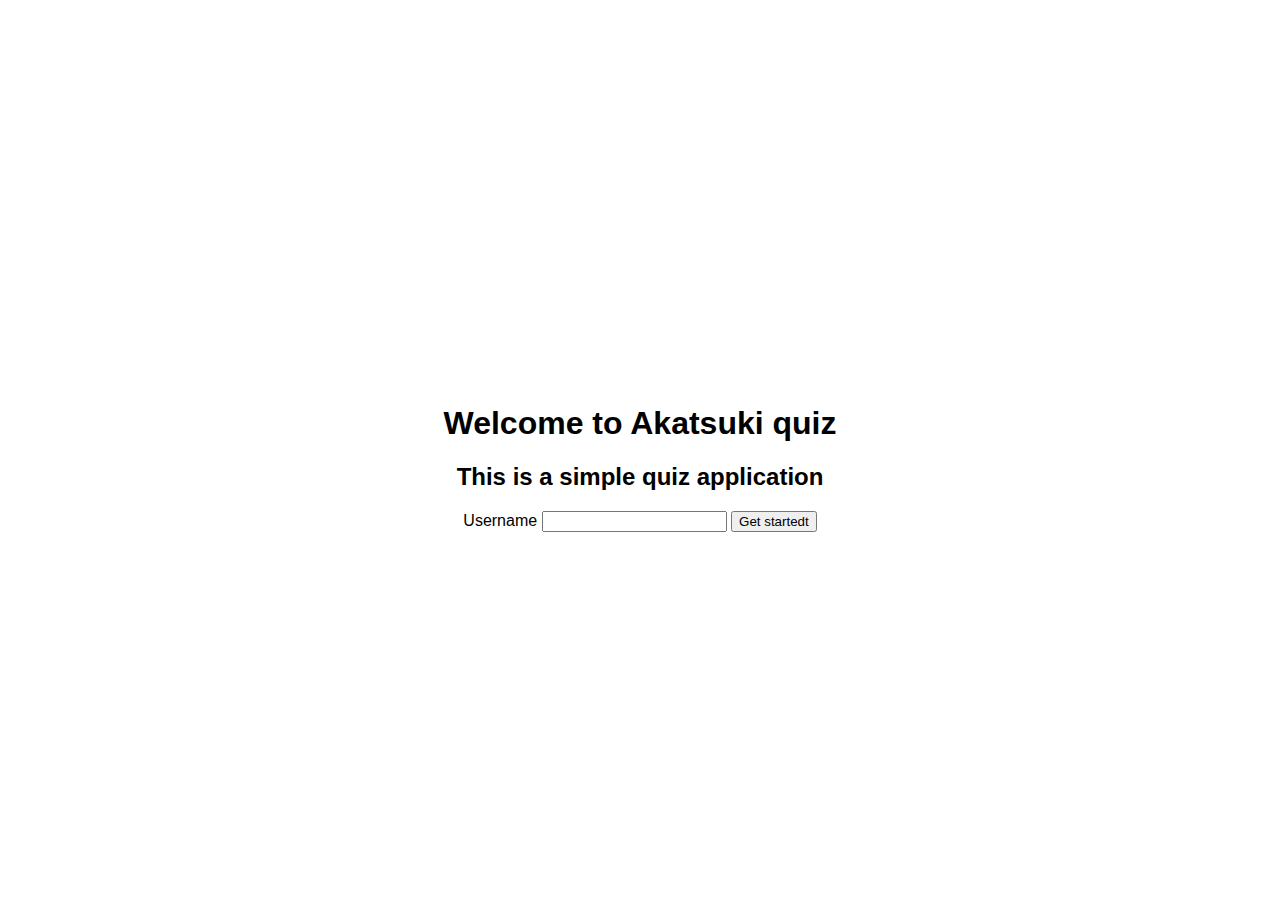
==== landing.html @ e305b4b1 "added the landing page" ====
<!DOCTYPE html>
<html lang="en">
<head>
    <meta charset="UTF-8">
    <meta name="viewport" content="width=device-width, initial-scale=1.0">
    <title>landing</title>
        <link rel="stylesheet" href="css/style.css">
</head>
<body>
    <div class="main-landing" id="main-landing">
        <div class="details">
            
            <div class="title">
                <h1>Welcome to <span class="text-primary">Akatsuki quiz</span></h1>
                <h2>This is a simple quiz application</h2>
            </div>
            <div class="details-container">
              <label">Username</label>
              <input type="text" name="username" id="username">
              
              <button type="submit" id="submit">Get startedt</button>
            </div>

        
        </div>
    </div>
    
</body>
</html>
---- css/style.css ----
/* (A) WRAPPER */
#quizWrap {
    max-width: 600px;
    margin: 0 auto;
    /* RECOMMENDED FIXED HEIGHT IF YOU HAVE CONTENT BELOW THE QUIZ */
    /* SO THAT PAGE LAYOUT DOES NOT "JUMP" */
    /* height: 250px; */
  }
  
  /* (B) QUESTION */
  #quizQn {
    padding: 20px;
    background: #4c93ba;
    color: #fff;
    font-size: 24px;
    border-radius: 10px;
  }
  
  /* (C) ANSWERS */
  #quizAns {
    margin: 10px 0;
    display: grid;
    grid-template-columns: auto auto;
    grid-gap: 10px;
  }
  #quizAns input[type=radio] { display: none; }
  #quizAns label {
    background: #fafafa;
    border: 1px solid #eee;
    border-radius: 10px;
    padding: 10px;
    font-size: 20px;
    cursor: pointer;
    text-align: center;
  }
  #quizAns label.correct {
    background: #d8ffc4;
    border: 1px solid #60a03f;
  }
  #quizAns label.wrong {
    background: #ffe8e8;
    border: 1px solid #c78181;
  }
  
  /* (X) DOES NOT MATTER - COSMETICS */
  /* PAGE & BODY */
  * {
    font-family: arial, sans-serif;
    box-sizing: border-box;
  }
  
  body {
    display: flex;
    align-items: center; justify-content: center;
    min-height: 100vh;
    background-image: url(https://images.unsplash.com/photo-1554034483-04fda0d3507b?crop=entropy&cs=srgb&fm=jpg&ixid=MnwxNDU4OXwwfDF8cmFuZG9tfHx8fHx8fHx8MTY0ODAwMTA1MQ&ixlib=rb-1.2.1&q=85);
    background-repeat: no-repeat;
    background-position: center;
    background-size: cover;
    text-align: center;
  }
  
  /* WIDGET */
  .widget-wrap {
    width: 600px;
    padding: 30px;
    border-radius: 20px;
    background: rgba(255, 255, 255, 0.4);
  }
  
  /* FOOTER */
  #code-boxx {
    font-weight: 600;
    margin-top: 30px;
  }
  #code-boxx a {
    display: inline-block;
    border: 0;
    padding: 5px;
    text-decoration: none;
    background: #b90a0a;
    color: #fff;
  }
  /* PAGE & BODY */
* {
    font-family: arial, sans-serif;
    box-sizing: border-box;
  }
  
  body {
    display: flex;
    align-items: center; justify-content: center;
    min-height: 100vh;
    background-image: url(https://images.unsplash.com/photo-1554034483-04fda0d3507b?crop=entropy&cs=srgb&fm=jpg&ixid=MnwxNDU4OXwwfDF8cmFuZG9tfHx8fHx8fHx8MTY0ODAwMTA1MQ&ixlib=rb-1.2.1&q=85);
    background-repeat: no-repeat;
    background-position: center;
    background-size: cover;
    text-align: center;
  } 
  /* WIDGET */
.widget-wrap {
    width: 600px;
    padding: 30px; 
    border-radius: 20px;
    background: rgba(255, 255, 255, 0.4);
  }
  
  /* FOOTER */
  #code-boxx {
    font-weight: 600;
    margin-top: 30px;
  }
  #code-boxx a {
    display: inline-block;
    border: 0;
    padding: 5px;
    text-decoration: none;
    background: #b90a0a;
    color: #fff;
  }

  /* (B) QUESTION */
#quizQn {
    padding: 20px;
    background: #4c93ba;
    color: #fff;
    font-size: 24px;
    border-radius: 10px;
  }
  
  /* (C) ANSWERS */
  #quizAns {
    margin: 10px 0;
    display: grid;
    grid-template-columns: auto auto;
    grid-gap: 10px;
  }
  #quizAns input[type=radio] { display: none; }
  #quizAns label {
    background: #fafafa;
    border: 1px solid #eee;
    border-radius: 10px;
    padding: 10px;
    font-size: 20px;
    cursor: pointer;
    text-align: center;
  }
  #quizAns label.correct {
    background: #d8ffc4;
    border: 1px solid #60a03f;
  }
  #quizAns label.wrong {
    background: #ffe8e8;
    border: 1px solid #c78181;
  }
#details{
    display:flex;
    flex: row;
    justify-content:center
  }
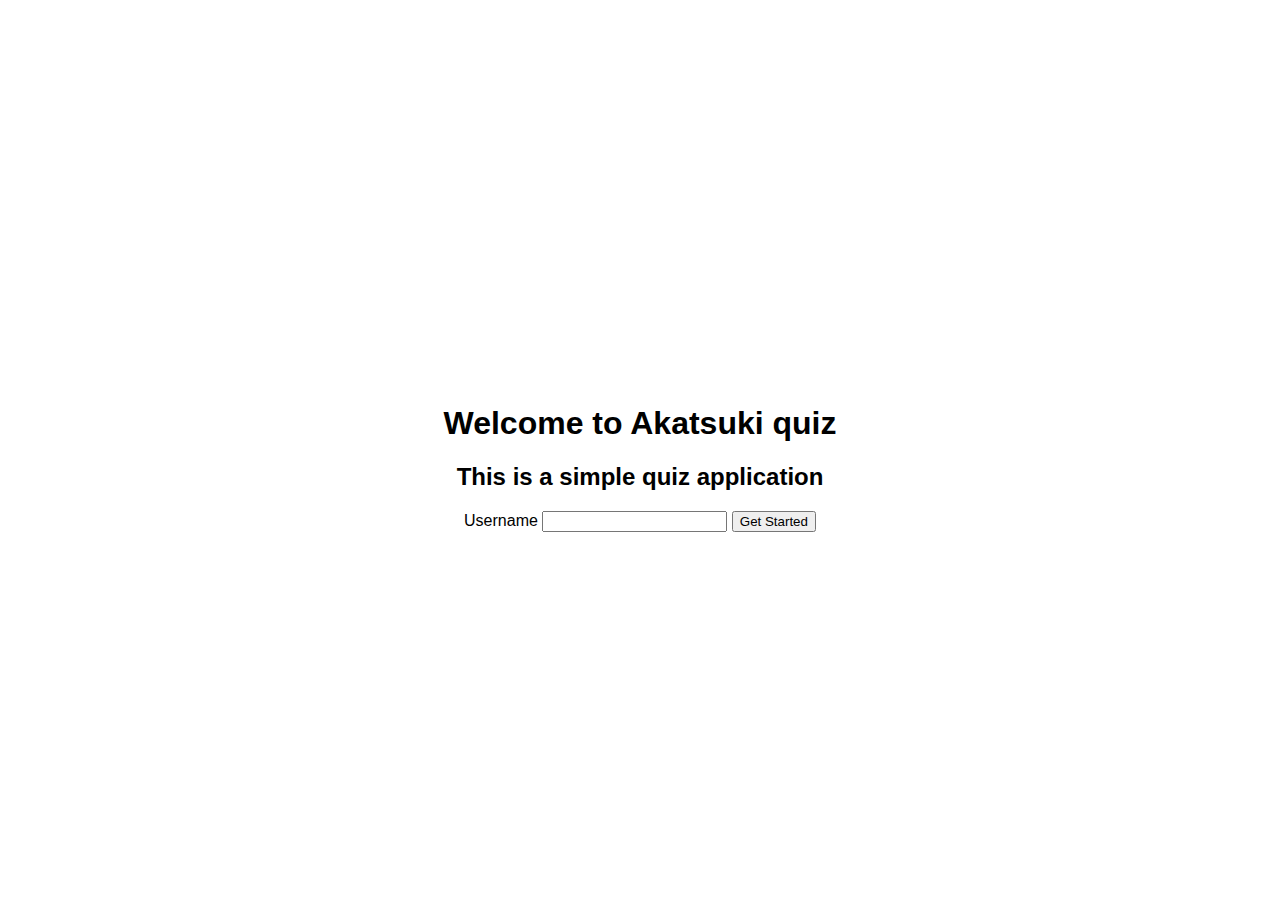
==== commit e0866f55: "nothing much" ====
--- a/landing.html
+++ b/landing.html
@@ -18,7 +18,13 @@
               <label">Username</label>
               <input type="text" name="username" id="username">
               
-              <button type="submit" id="submit">Get startedt</button>
+              <button type="submit" onclick="goToHomePage()" id="submit">Get Started</button>
+
+            <script>
+                function goToHomePage() {
+                    window.location.href = "index.html";
+                }
+            </script>
             </div>
 
         
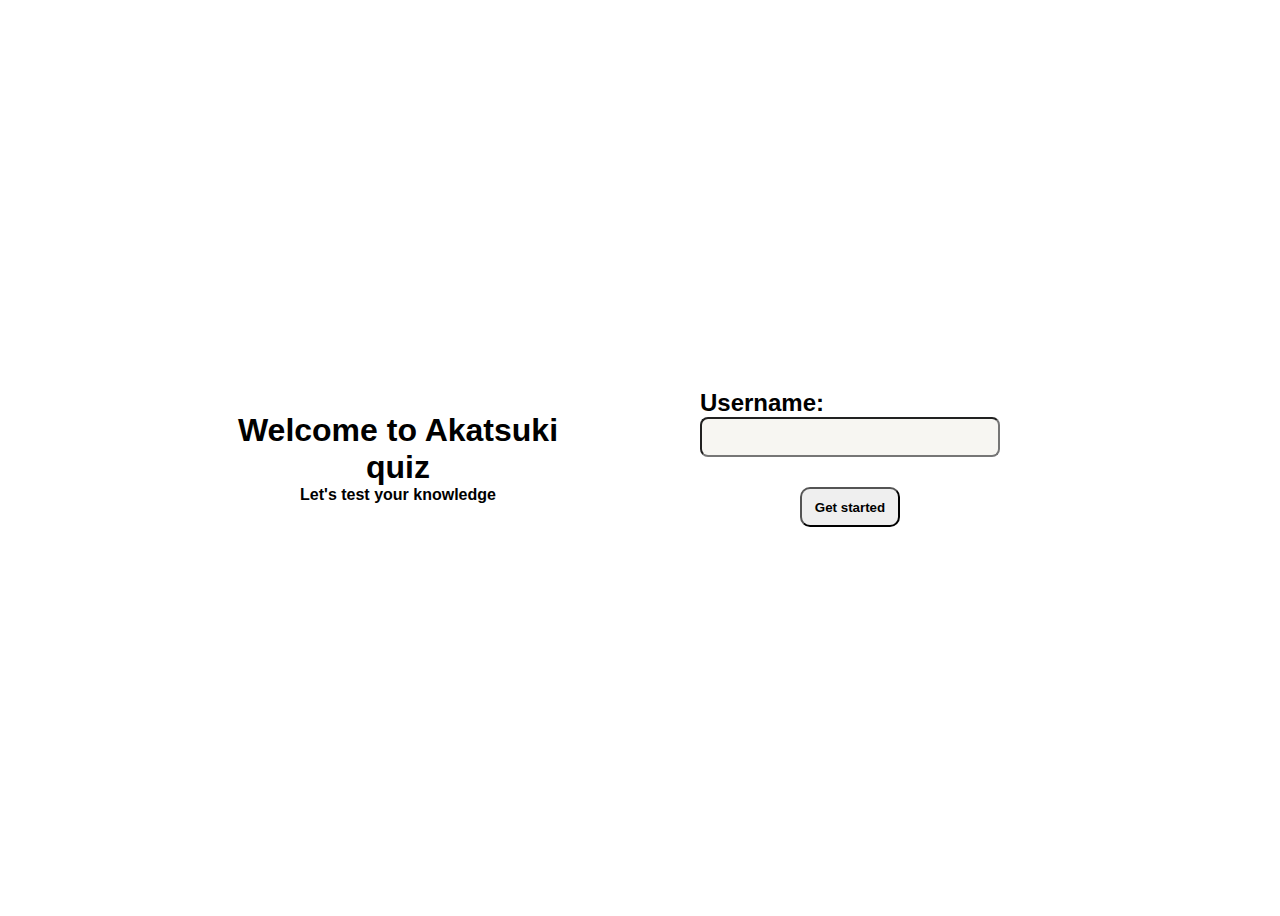
==== commit ab65d89a: "the page is complete" ====
--- a/landing.html
+++ b/landing.html
@@ -1,35 +1,34 @@
 <!DOCTYPE html>
 <html lang="en">
+
 <head>
-    <meta charset="UTF-8">
-    <meta name="viewport" content="width=device-width, initial-scale=1.0">
-    <title>landing</title>
-        <link rel="stylesheet" href="css/style.css">
+    <meta charset="UTF-8" />
+    <meta http-equiv="X-UA-Compatible" content="IE=edge" />
+    <meta name="viewport" content="width=device-width, initial-scale=1.0" />
+    <title>Quiz App</title>
+    <link rel="stylesheet" href="./css/styling.css" />
+
+
 </head>
+
 <body>
-    <div class="main-landing" id="main-landing">
-        <div class="details">
-            
-            <div class="title">
-                <h1>Welcome to <span class="text-primary">Akatsuki quiz</span></h1>
-                <h2>This is a simple quiz application</h2>
-            </div>
-            <div class="details-container">
-              <label">Username</label>
-              <input type="text" name="username" id="username">
-              
-              <button type="submit" onclick="goToHomePage()" id="submit">Get Started</button>
+    <div class="widget-wrap">
+        <div class="left" id="left">
+            <p class="moving-text"><span class="big-text">Welcome to Akatsuki quiz </span><br> Let's test your knowledge</p>
+        </div>
 
-            <script>
-                function goToHomePage() {
-                    window.location.href = "index.html";
-                }
-            </script>
-            </div>
+        <div class="details-container" id="details">
+            <div id="username">Username:</div>
+            <div><input type="text" name="username" id="usernameInput"></div>
+            <div><button type="submit" id="submit">Get started</button></div>
 
-        
+
         </div>
+
     </div>
-    
+
+
+    <script src="./app.js"></script>
 </body>
+
 </html>--- a/css/styling.css
+++ b/css/styling.css
@@ -0,0 +1,225 @@
+/* (A) WRAPPER */
+#quizWrap {
+    max-width: 600px;
+    margin: 0 auto;
+    /* RECOMMENDED FIXED HEIGHT IF YOU HAVE CONTENT BELOW THE QUIZ */
+    /* SO THAT PAGE LAYOUT DOES NOT "JUMP" */
+    /* height: 250px; */
+}
+
+/* (B) QUESTION */
+#quizQn {
+    padding: 20px;
+    background: #4c93ba;
+    color: #fff;
+    font-size: 24px;
+    border-radius: 10px;
+}
+
+/* (C) ANSWERS */
+#quizAns {
+    margin: 10px 0;
+    display: grid;
+    grid-template-columns: auto auto;
+    grid-gap: 10px;
+}
+
+#quizAns input[type=radio] {
+    display: none;
+}
+
+#quizAns label {
+    background: #fafafa;
+    border: 1px solid #eee;
+    border-radius: 10px;
+    padding: 10px;
+    font-size: 20px;
+    cursor: pointer;
+    text-align: center;
+}
+
+#quizAns label.correct {
+    background: #d8ffc4;
+    border: 1px solid #60a03f;
+}
+
+#quizAns label.wrong {
+    background: #ffe8e8;
+    border: 1px solid #c78181;
+}
+
+/* (X) DOES NOT MATTER - COSMETICS */
+/* PAGE & BODY */
+* {
+    font-family: arial, sans-serif;
+    box-sizing: border-box;
+}
+
+
+
+/* WIDGET */
+.widget-wrap {
+    display: flex;
+    flex: row;
+    width: 100vh;
+    height: 400px;
+    padding: 30px;
+    border-radius: 20px;
+    background: rgba(255, 255, 255, 0.4);
+    color: white;
+
+}
+
+
+
+
+body {
+    display: flex;
+    align-items: center;
+    justify-content: center;
+    min-height: 100vh;
+    background-image: url(https://images.unsplash.com/photo-1557682250-33bd709cbe85?q=80&w=2858&auto=format&fit=crop&ixlib=rb-4.0.3&ixid=M3wxMjA3fDB8MHxwaG90by1wYWdlfHx8fGVufDB8fHx8fA%3D%3D);
+    background-repeat: no-repeat;
+    background-position: center;
+    background-size: cover;
+    text-align: center;
+}
+
+
+/* FOOTER */
+#code-boxx {
+    font-weight: 600;
+    margin-top: 30px;
+}
+
+#code-boxx a {
+    display: inline-block;
+    border: 0;
+    padding: 5px;
+    text-decoration: none;
+    background: #b90a0a;
+    color: #fff;
+}
+
+/* (B) QUESTION */
+#quizQn {
+    padding: 20px;
+    background: #4c93ba;
+    color: #fff;
+    font-size: 24px;
+    border-radius: 10px;
+}
+
+/* (C) ANSWERS */
+#quizAns {
+    margin: 10px 0;
+    display: grid;
+    grid-template-columns: auto auto;
+    grid-gap: 10px;
+}
+
+#quizAns input[type=radio] {
+    display: none;
+}
+
+#quizAns label {
+    background: #fafafa;
+    border: 1px solid #eee;
+    border-radius: 10px;
+    padding: 10px;
+    font-size: 20px;
+    cursor: pointer;
+    text-align: center;
+}
+
+#quizAns label.correct {
+    background: #d8ffc4;
+    border: 1px solid #60a03f;
+}
+
+#quizAns label.wrong {
+    background: #ffe8e8;
+    border: 1px solid #c78181;
+}
+
+#picture {
+    height: 150px;
+}
+
+#next {
+    width: 300px;
+    height: 40px;
+    margin-top: 30px;
+    font-weight: bold;
+    color: purple;
+
+}
+
+#left {
+    display: flex;
+    flex: 1;
+    justify-content: center;
+    align-items: center;
+    color: black;
+    
+    font-family:Arial, Helvetica, sans-serif;
+    font-weight: bold;
+}
+
+#details {
+    display: flex;
+    flex: 1;
+    flex-direction: column;
+    justify-content: center;
+    align-items: center;
+
+    color: black;
+   
+}
+
+#username {
+    margin-right:11rem;
+    font-size: x-large;
+    font-family:Arial, Helvetica, sans-serif;
+    color:black;
+    font-weight: bolder;
+}
+
+#usernameInput {
+    width: 300px;
+    height: 40px;
+    border-radius: 8px;
+    background:#f7f6f2;
+    
+}
+
+#submit {
+    width: 100px;
+    height: 40px;
+    margin-top: 30px;
+    font-weight: bold;
+    color: black;
+    border-radius: 10px;
+}
+
+
+@keyframes moveText {
+    0% {
+        transform: translateX(0);
+    }
+    50% {
+        transform: translateX(100px);
+    }
+    100% {
+        transform: translateX(0);
+    }
+}
+.moving-text {
+    animation: moveText 2s linear infinite;
+    margin-right: 4rem;
+    
+    
+}
+.big-text {
+    font-size: xx-large;
+}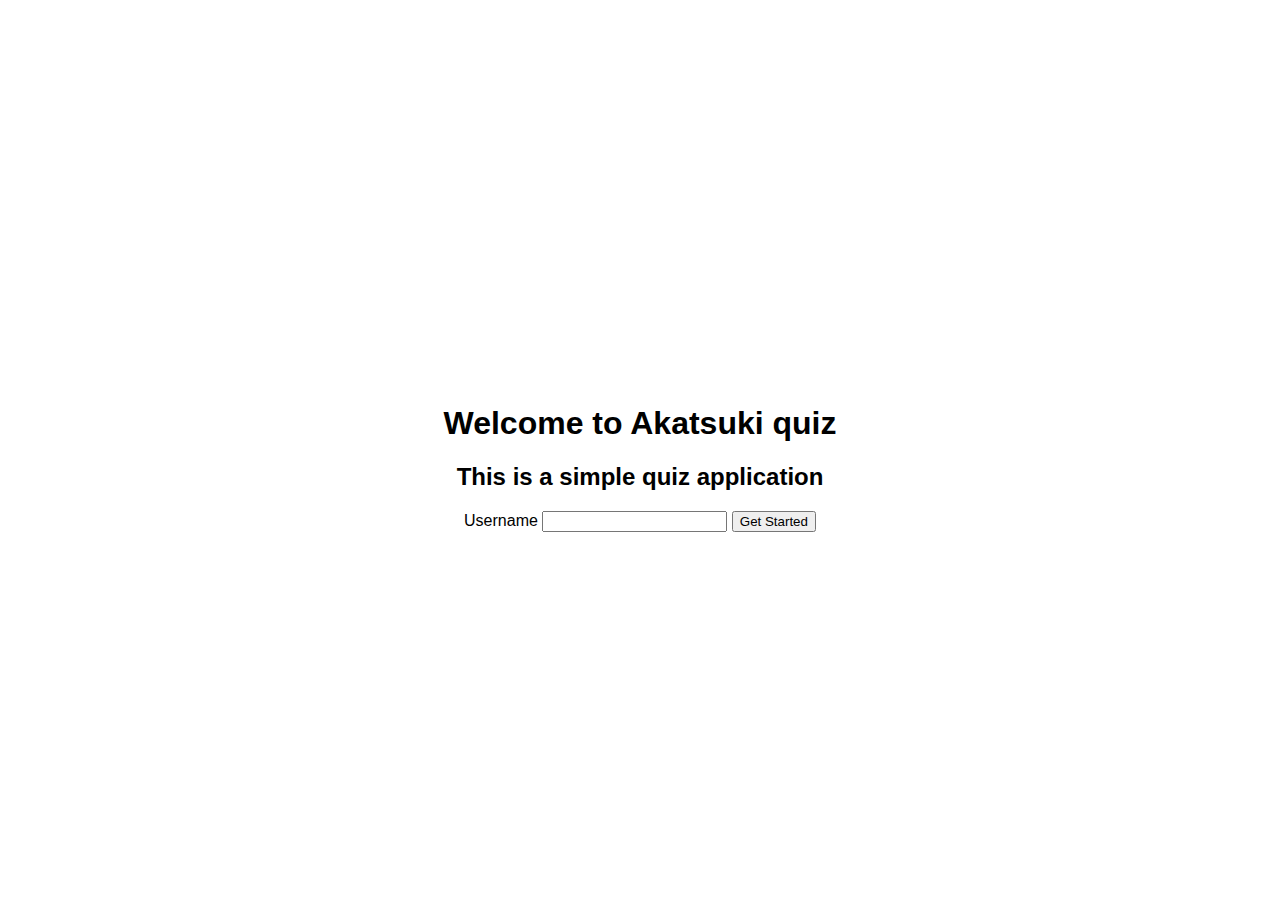
==== commit 3ec465a4: "can now save users scores" ====
--- a/landing.html
+++ b/landing.html
@@ -1,34 +1,31 @@
 <!DOCTYPE html>
 <html lang="en">
+<head>
+    <meta charset="UTF-8">
+    <meta name="viewport" content="width=device-width, initial-scale=1.0">
+    <title>landing</title>
+        <link rel="stylesheet" href="css/style.css">
+</head>
+<body>
+    <div class="main-landing" id="main-landing">
+        <div class="details">
+            
+            <div class="title">
+                <h1>Welcome to <span class="text-primary">Akatsuki quiz</span></h1>
+                <h2>This is a simple quiz application</h2>
+            </div>
+            <div class="details-container">
+              <label">Username</label>
+              <input type="text" name="username" id="username">
+              
+              <button id="usernameButton" >Get Started</button>
+            </div>
 
-<head>
-    <meta charset="UTF-8" />
-    <meta http-equiv="X-UA-Compatible" content="IE=edge" />
-    <meta name="viewport" content="width=device-width, initial-scale=1.0" />
-    <title>Quiz App</title>
-    <link rel="stylesheet" href="./css/styling.css" />
-
-
-</head>
-
-<body>
-    <div class="widget-wrap">
-        <div class="left" id="left">
-            <p class="moving-text"><span class="big-text">Welcome to Akatsuki quiz </span><br> Let's test your knowledge</p>
+        
         </div>
-
-        <div class="details-container" id="details">
-            <div id="username">Username:</div>
-            <div><input type="text" name="username" id="usernameInput"></div>
-            <div><button type="submit" id="submit">Get started</button></div>
-
-
-        </div>
-
     </div>
 
-
-    <script src="./app.js"></script>
+    <script src="./js/adduser.js"></script>
+    
 </body>
-
 </html>--- a/css/style.css
+++ b/css/style.css
@@ -0,0 +1,157 @@
+/* (A) WRAPPER */
+#quizWrap {
+    max-width: 600px;
+    margin: 0 auto;
+    /* RECOMMENDED FIXED HEIGHT IF YOU HAVE CONTENT BELOW THE QUIZ */
+    /* SO THAT PAGE LAYOUT DOES NOT "JUMP" */
+    /* height: 250px; */
+  }
+  
+  /* (B) QUESTION */
+  #quizQn {
+    padding: 20px;
+    background: #8772ba;
+    color: #fff;
+    font-size: 24px;
+    border-radius: 10px;
+  }
+  
+  /* (C) ANSWERS */
+  #quizAns {
+    margin: 10px 0;
+    display: grid;
+    grid-template-columns: auto auto;
+    grid-gap: 10px;
+  }
+  #quizAns input[type=radio] { display: none; }
+  #quizAns label {
+    background: #fafafa;
+    border: 1px solid #eee;
+    border-radius: 10px;
+    padding: 10px;
+    font-size: 20px;
+    cursor: pointer;
+    text-align: center;
+  }
+  #quizAns label.correct {
+    background: #d8ffc4;
+    border: 1px solid #60a03f;
+  }
+  #quizAns label.wrong {
+    background: #ffe8e8;
+    border: 1px solid #c78181;
+  }
+  
+  /* (X) DOES NOT MATTER - COSMETICS */
+  /* PAGE & BODY */
+  * {
+    font-family: arial, sans-serif;
+    box-sizing: border-box;
+  }
+  
+  body {
+    display: flex;
+    align-items: center;
+    justify-content: center;
+    min-height: 100vh;
+    background-image: url(https://images.unsplash.com/photo-1557682250-33bd709cbe85?q=80&w=2858&auto=format&fit=crop&ixlib=rb-4.0.3&ixid=M3wxMjA3fDB8MHxwaG90by1wYWdlfHx8fGVufDB8fHx8fA%3D%3D);
+    background-repeat: no-repeat;
+    background-position: center;
+    background-size: cover;
+    text-align: center;
+}
+  
+  /* WIDGET */
+  .widget-wrap {
+    width: 600px;
+    padding: 30px;
+    border-radius: 20px;
+    background: rgba(255, 255, 255, 0.4);
+  }
+  
+  /* FOOTER */
+  #code-boxx {
+    font-weight: 600;
+    margin-top: 30px;
+  }
+  #code-boxx a {
+    display: inline-block;
+    border: 0;
+    padding: 5px;
+    text-decoration: none;
+    background: #b90a0a;
+    color: #fff;
+  }
+  /* PAGE & BODY */
+* {
+    font-family: arial, sans-serif;
+    box-sizing: border-box;
+  }
+  
+  body {
+    display: flex;
+    align-items: center;
+    justify-content: center;
+    min-height: 100vh;
+    background-image: url(https://images.unsplash.com/photo-1557682250-33bd709cbe85?q=80&w=2858&auto=format&fit=crop&ixlib=rb-4.0.3&ixid=M3wxMjA3fDB8MHxwaG90by1wYWdlfHx8fGVufDB8fHx8fA%3D%3D);
+    background-repeat: no-repeat;
+    background-position: center;
+    background-size: cover;
+    text-align: center;
+}
+  /* WIDGET */
+.widget-wrap {
+    width: 600px;
+    padding: 30px; 
+    border-radius: 20px;
+    background: rgba(255, 255, 255, 0.4);
+  }
+  
+  /* FOOTER */
+  #code-boxx {
+    font-weight: 600;
+    margin-top: 30px;
+  }
+  #code-boxx a {
+    display: inline-block;
+    border: 0;
+    padding: 5px;
+    text-decoration: none;
+    background: #b90a0a;
+    color: #fff;
+  }
+
+  /* (B) QUESTION */
+#quizQn {
+    padding: 20px;
+    background: #8772ba;
+    color: #fff;
+    font-size: 24px;
+    border-radius: 10px;
+  }
+  
+  /* (C) ANSWERS */
+  #quizAns {
+    margin: 10px 0;
+    display: grid;
+    grid-template-columns: auto auto;
+    grid-gap: 10px;
+  }
+  #quizAns input[type=radio] { display: none; }
+  #quizAns label {
+    background: #fafafa;
+    border: 1px solid #eee;
+    border-radius: 10px;
+    padding: 10px;
+    font-size: 20px;
+    cursor: pointer;
+    text-align: center;
+  }
+  #quizAns label.correct {
+    background: #d8ffc4;
+    border: 1px solid #60a03f;
+  }
+  #quizAns label.wrong {
+    background: #ffe8e8;
+    border: 1px solid #c78181;
+  }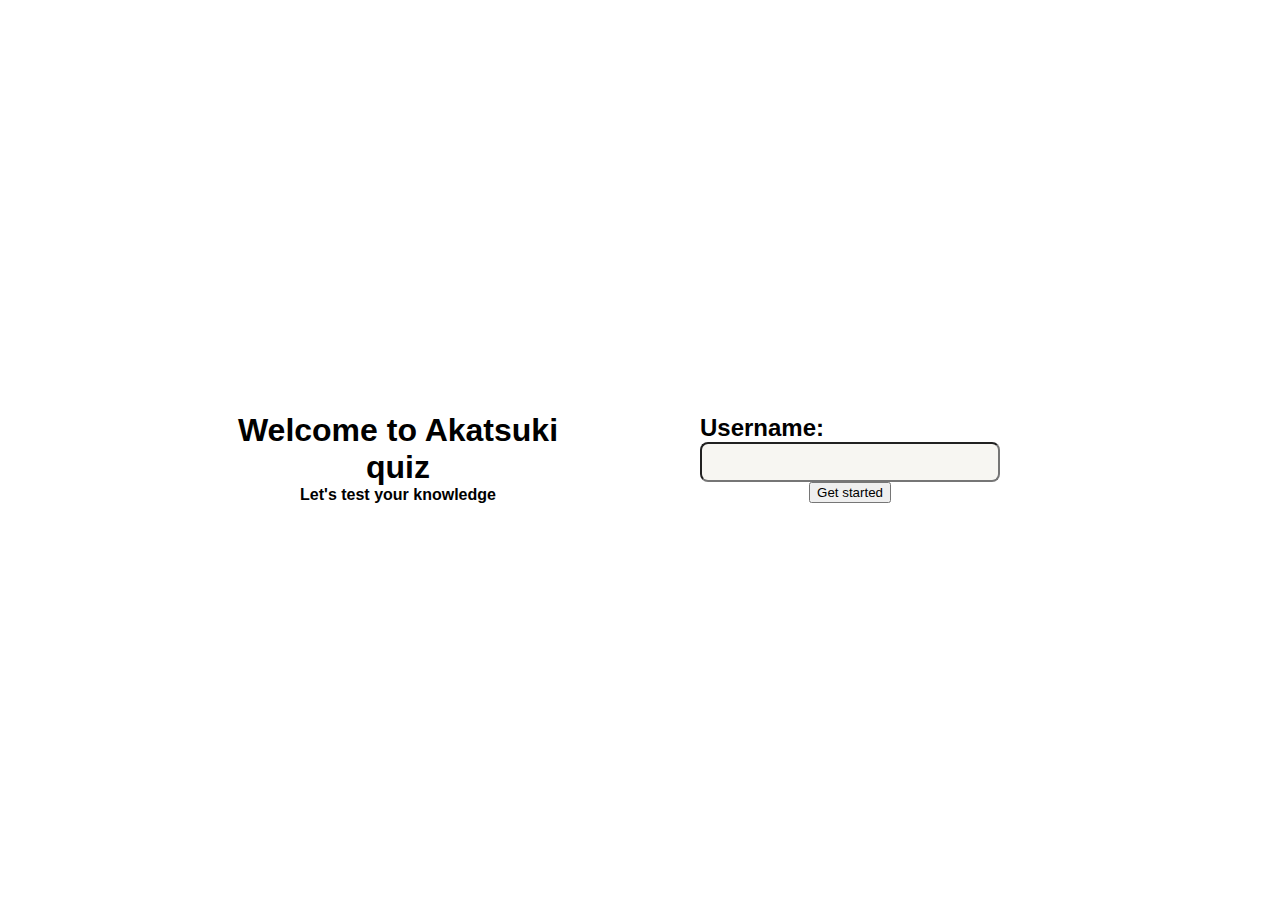
==== commit 6dad52d8: "fixed css files" ====
--- a/landing.html
+++ b/landing.html
@@ -4,25 +4,22 @@
     <meta charset="UTF-8">
     <meta name="viewport" content="width=device-width, initial-scale=1.0">
     <title>landing</title>
-        <link rel="stylesheet" href="css/style.css">
+        <link rel="stylesheet" href="css/styling.css">
 </head>
 <body>
-    <div class="main-landing" id="main-landing">
-        <div class="details">
-            
-            <div class="title">
-                <h1>Welcome to <span class="text-primary">Akatsuki quiz</span></h1>
-                <h2>This is a simple quiz application</h2>
-            </div>
-            <div class="details-container">
-              <label">Username</label>
-              <input type="text" name="username" id="username">
-              
-              <button id="usernameButton" >Get Started</button>
-            </div>
+    <div class="widget-wrap  anotherclass">
+        <div class="left" id="left">
+            <p class="moving-text"><span class="big-text">Welcome to Akatsuki quiz </span><br> Let's test your knowledge</p>
+        </div>
 
-        
+        <div class="details-container" id="details">
+            <div id="username">Username:</div>
+            <div><input type="text" name="username" id="usernameInput"></div>
+            <div><button  id="usernameButton">Get started</button></div>
+
+
         </div>
+
     </div>
 
     <script src="./js/adduser.js"></script>
--- a/css/styling.css
+++ b/css/styling.css
@@ -0,0 +1,222 @@
+/* (A) WRAPPER */
+#quizWrap {
+    max-width: 600px;
+    margin: 0 auto;
+    /* RECOMMENDED FIXED HEIGHT IF YOU HAVE CONTENT BELOW THE QUIZ */
+    /* SO THAT PAGE LAYOUT DOES NOT "JUMP" */
+    /* height: 250px; */
+  }
+  
+  /* (B) QUESTION */
+  #quizQn {
+    padding: 20px;
+    background: #4c93ba;
+    color: #fff;
+    font-size: 24px;
+    border-radius: 10px;
+  }
+  
+  /* (C) ANSWERS */
+  #quizAns {
+    margin: 10px 0;
+    display: grid;
+    grid-template-columns: auto auto;
+    grid-gap: 10px;
+  }
+  #quizAns input[type=radio] { display: none; }
+  #quizAns label {
+    background: #fafafa;
+    border: 1px solid #eee;
+    border-radius: 10px;
+    padding: 10px;
+    font-size: 20px;
+    cursor: pointer;
+    text-align: center;
+  }
+  #quizAns label.correct {
+    background: #d8ffc4;
+    border: 1px solid #60a03f;
+  }
+  #quizAns label.wrong {
+    background: #ffe8e8;
+    border: 1px solid #c78181;
+  }
+  
+  /* (X) DOES NOT MATTER - COSMETICS */
+  /* PAGE & BODY */
+  * {
+    font-family: arial, sans-serif;
+    box-sizing: border-box;
+  }
+  
+
+  
+  /* WIDGET */
+  .widget-wrap {
+    width: 600px;
+    padding: 30px;
+    border-radius: 20px;
+    background: rgba(255, 255, 255, 0.4);
+  }
+
+  .widget-wrap1 {
+    width: 600px;
+    height: 700px;
+    padding: 30px;
+    border-radius: 20px;
+    background: rgba(255, 255, 255, 0.4);
+    color: white;
+    
+  }
+  
+  body {
+    display: flex;
+    align-items: center; justify-content: center;
+    min-height: 100vh;
+    background-image: url(https://images.unsplash.com/photo-1557682250-33bd709cbe85?q=80&w=2858&auto=format&fit=crop&ixlib=rb-4.0.3&ixid=M3wxMjA3fDB8MHxwaG90by1wYWdlfHx8fGVufDB8fHx8fA%3D%3D);
+    background-repeat: no-repeat;
+    background-position: center;
+    background-size: cover;
+    text-align: center;
+  } 
+
+  
+  /* FOOTER */
+  #code-boxx {
+    font-weight: 600;
+    margin-top: 30px;
+  }
+  #code-boxx a {
+    display: inline-block;
+    border: 0;
+    padding: 5px;
+    text-decoration: none;
+    background: #b90a0a;
+    color: #fff;
+  }
+
+  /* (B) QUESTION */
+#quizQn {
+    padding: 20px;
+    background: #4c93ba;
+    color: #fff;
+    font-size: 24px;
+    border-radius: 10px;
+  }
+  
+  /* (C) ANSWERS */
+  #quizAns {
+    margin: 10px 0;
+    display: grid;
+    grid-template-columns: auto auto;
+    grid-gap: 10px;
+  }
+  #quizAns input[type=radio] { display: none; }
+  #quizAns label {
+    background: #fafafa;
+    border: 1px solid #eee;
+    border-radius: 10px;
+    padding: 10px;
+    font-size: 20px;
+    cursor: pointer;
+    text-align: center;
+  }
+  #quizAns label.correct {
+    background: #d8ffc4;
+    border: 1px solid #60a03f;
+  }
+  #quizAns label.wrong {
+    background: #ffe8e8;
+    border: 1px solid #c78181;
+  }
+
+  #picture{
+    height: 150px;
+  }
+
+  #next{
+    width: 300px;
+    height: 40px; 
+    margin-top: 70px;
+    font-weight: bold;
+    color: purple;
+    
+  }
+
+
+#left {
+  display: flex;
+  flex: 1;
+  justify-content: center;
+  align-items: center;
+  color: black;
+  
+  font-family:Arial, Helvetica, sans-serif;
+  font-weight: bold;
+}
+
+#details {
+  display: flex;
+  flex: 1;
+  flex-direction: column;
+  justify-content: center;
+  align-items: center;
+
+  color: black;
+ 
+}
+
+#username {
+  margin-right:11rem;
+  font-size: x-large;
+  font-family:Arial, Helvetica, sans-serif;
+  color:black;
+  font-weight: bolder;
+}
+
+#usernameInput {
+  width: 300px;
+  height: 40px;
+  border-radius: 8px;
+  background:#f7f6f2;
+  
+}
+
+#submit {
+  width: 100px;
+  height: 40px;
+  margin-top: 30px;
+  font-weight: bold;
+  color: black;
+  border-radius: 10px;
+}
+
+
+@keyframes moveText {
+  0% {
+      transform: translateX(0);
+  }
+  50% {
+      transform: translateX(100px);
+  }
+  100% {
+      transform: translateX(0);
+  }
+}
+.moving-text {
+  animation: moveText 2s linear infinite;
+  margin-right: 4rem;
+  
+  
+}
+.big-text {
+  font-size: xx-large;
+}
+
+.anotherclass {
+  display: flex;
+  flex: row;
+  width: 100vh;
+  height: 400px;
+
+}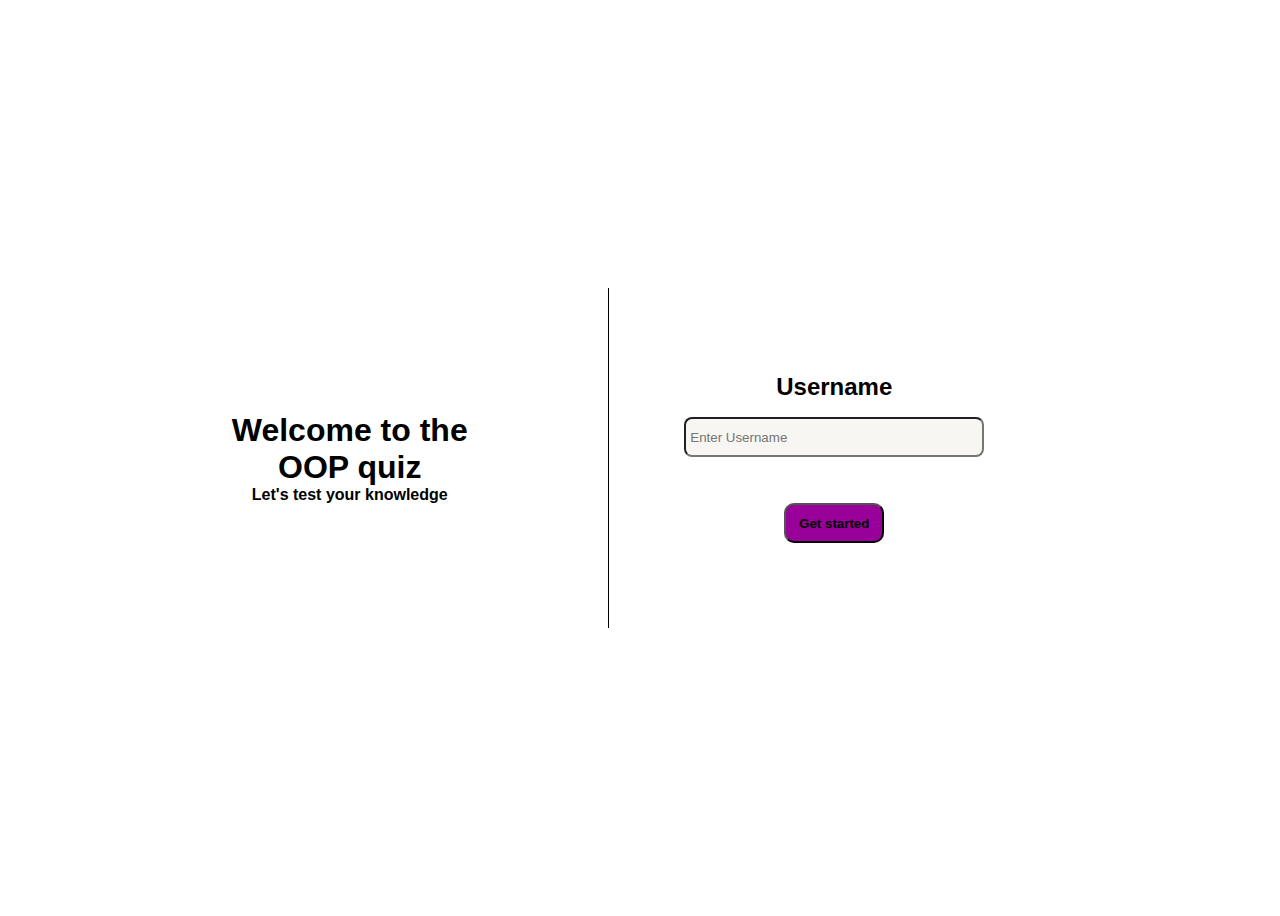
==== commit a9297845: "system works" ====
--- a/landing.html
+++ b/landing.html
@@ -9,12 +9,12 @@
 <body>
     <div class="widget-wrap  anotherclass">
         <div class="left" id="left">
-            <p class="moving-text"><span class="big-text">Welcome to Akatsuki quiz </span><br> Let's test your knowledge</p>
+            <p class="moving-text"><span class="big-text">Welcome to the OOP quiz </span><br> Let's test your knowledge</p>
         </div>
 
         <div class="details-container" id="details">
-            <div id="username">Username:</div>
-            <div><input type="text" name="username" id="usernameInput"></div>
+            <div id="username">Username</div>
+            <div><input type="text" name="username" id="usernameInput" placeholder="Enter Username"></div>
             <div><button  id="usernameButton">Get started</button></div>
 
 
--- a/css/styling.css
+++ b/css/styling.css
@@ -1,3 +1,8 @@
+:root {
+  --color:  #990099;
+}
+
+
 /* (A) WRAPPER */
 #quizWrap {
     max-width: 600px;
@@ -10,7 +15,7 @@
   /* (B) QUESTION */
   #quizQn {
     padding: 20px;
-    background: #4c93ba;
+    background: #8772ba;
     color: #fff;
     font-size: 24px;
     border-radius: 10px;
@@ -59,7 +64,7 @@
     background: rgba(255, 255, 255, 0.4);
   }
 
-  .widget-wrap1 {
+  .widget-wrap2 {
     width: 600px;
     height: 700px;
     padding: 30px;
@@ -71,13 +76,15 @@
   
   body {
     display: flex;
-    align-items: center; justify-content: center;
+    align-items: center; 
+    justify-content: center;
     min-height: 100vh;
     background-image: url(https://images.unsplash.com/photo-1557682250-33bd709cbe85?q=80&w=2858&auto=format&fit=crop&ixlib=rb-4.0.3&ixid=M3wxMjA3fDB8MHxwaG90by1wYWdlfHx8fGVufDB8fHx8fA%3D%3D);
     background-repeat: no-repeat;
     background-position: center;
     background-size: cover;
     text-align: center;
+  
   } 
 
   
@@ -93,15 +100,6 @@
     text-decoration: none;
     background: #b90a0a;
     color: #fff;
-  }
-
-  /* (B) QUESTION */
-#quizQn {
-    padding: 20px;
-    background: #4c93ba;
-    color: #fff;
-    font-size: 24px;
-    border-radius: 10px;
   }
   
   /* (C) ANSWERS */
@@ -156,18 +154,30 @@
 }
 
 #details {
+  padding: 2rem;
+  border-left: 1px solid black;
   display: flex;
   flex: 1;
   flex-direction: column;
   justify-content: center;
   align-items: center;
-
+  gap: 1rem;
   color: black;
  
 }
 
+#usernameButton {
+  width: 100px;
+  height: 40px;
+  margin-top: 30px;
+  font-weight: bold;
+  color: black;
+  border-radius: 10px;
+  background-color:   var(--color);
+}
+
 #username {
-  margin-right:11rem;
+  
   font-size: x-large;
   font-family:Arial, Helvetica, sans-serif;
   color:black;
@@ -179,6 +189,7 @@
   height: 40px;
   border-radius: 8px;
   background:#f7f6f2;
+  padding: 4px;
   
 }
 
@@ -204,11 +215,10 @@
   }
 }
 .moving-text {
-  animation: moveText 2s linear infinite;
-  margin-right: 4rem;
-  
-  
-}
+  animation: moveText 5s linear infinite;
+  margin-right: 8rem;
+}
+
 .big-text {
   font-size: xx-large;
 }
@@ -219,4 +229,189 @@
   width: 100vh;
   height: 400px;
 
-}+}
+
+main {
+  position:relative;
+  margin-top: 0;
+  width: 40rem;
+  height: 43rem;
+  background-color: rgba(255, 255, 255, 0.4);
+  display: flex;
+  flex-direction: column;
+  align-items: center;
+  border-radius: 0.5rem;
+}
+
+#header {
+  width: 100%;
+  display: flex;
+  align-items: center;
+  justify-content: space-between;
+  padding: 2.5rem 2rem;
+}
+
+.share {
+  font-weight: 900;
+  padding: 0.2rem;
+  background-color: var(--color);
+  border: 0;
+  border-radius: 1rem;
+}
+
+.share:active {
+  border-bottom: 0;
+}
+
+.share i {
+  color: #fff;
+  font-size: 2rem;
+}
+
+h1 {
+  font-family: "Rubik", sans-serif;
+  font-size: 1.7rem;
+  color: #141a39;
+  text-transform: uppercase;
+  cursor: default;
+}
+
+#leaderboard::-webkit-scrollbar {
+  display: none;
+}
+
+#leaderboard {
+  width: 100%;
+  overflow-y: scroll;
+  scrollbar-width: none; 
+}
+
+table {
+  width: 100%;
+  border-collapse: collapse;
+  table-layout: fixed;
+  color: #141a39;
+  cursor: default;
+}
+
+tr {
+  transition: all 0.2s ease-in-out;
+  border-radius: 0.2rem;
+  border-bottom-left-radius:  0.5rem;
+  border-bottom-right-radius: 0.5rem;
+}
+
+tr:hover {
+  transform: scale(1.1);
+}
+
+
+.Odd {
+  background-color: rgba(214, 214, 214, 0.4);
+}
+
+td {
+  height: 5rem;
+  font-family: "Rubik", sans-serif;
+  font-size: 1.4rem;
+  padding: 1rem 2rem;
+  position: relative;
+}
+
+.number {
+  width: 1rem;
+  font-size: 2.2rem;
+  font-weight: bold;
+  text-align: left;
+}
+
+.name {
+  text-align: left;
+  font-size: 1.2rem;
+}
+
+.points {
+  font-weight: bold;
+  font-size: 1.3rem;
+  display: flex;
+  justify-content: flex-end;
+  align-items: center;
+}
+
+.points:first-child {
+  width: 10rem;
+}
+
+.medal {
+  height: 3rem;
+  margin-left: 1.5rem;
+}
+
+#buttons {
+  width: 100%;
+  height: 6rem;
+  margin-top: 3rem;
+  display: flex;
+  justify-content: center;
+  gap: 2rem;
+  position: sticky;
+  bottom:0;
+  background-color:var(--color);
+  border-bottom-left-radius:  0.5rem;
+  border-bottom-right-radius: 0.5rem;
+
+}
+
+.exit {
+  width: 11rem;
+  height: 3rem;
+  margin-top: 1.4rem;
+  font-family: "Rubik", sans-serif;
+  font-size: 1.3rem;
+  text-transform: uppercase;
+  color: #000000;
+  border: 0.1rem solid #000000;
+  background-color:  var(--color);
+  cursor: pointer;
+}
+
+.exit:hover {
+  border: 0.1rem solid #4d4d4d;
+  color:#4d4d4d ;
+}
+
+/* .continue {
+  width: 11rem;
+  height: 3rem;
+  font-family: "Rubik", sans-serif;
+  font-size: 1.3rem;
+  color: #fff;
+  text-transform: uppercase;
+  background-color: #5c5be5;
+  border: 0;
+  border-bottom: 0.2rem solid #3838b8;
+  border-radius: 2rem;
+  cursor: pointer;
+} */
+/* 
+.continue:active {
+  border-bottom: 0;
+} */
+
+@media (max-width: 740px) {
+    * {
+      font-size: 70%;
+    }
+}
+
+@media (max-width: 500px) {
+    * {
+      font-size: 55%;
+    }
+}
+
+@media (max-width: 390px) {
+    * {
+      font-size: 45%;
+    }
+}
